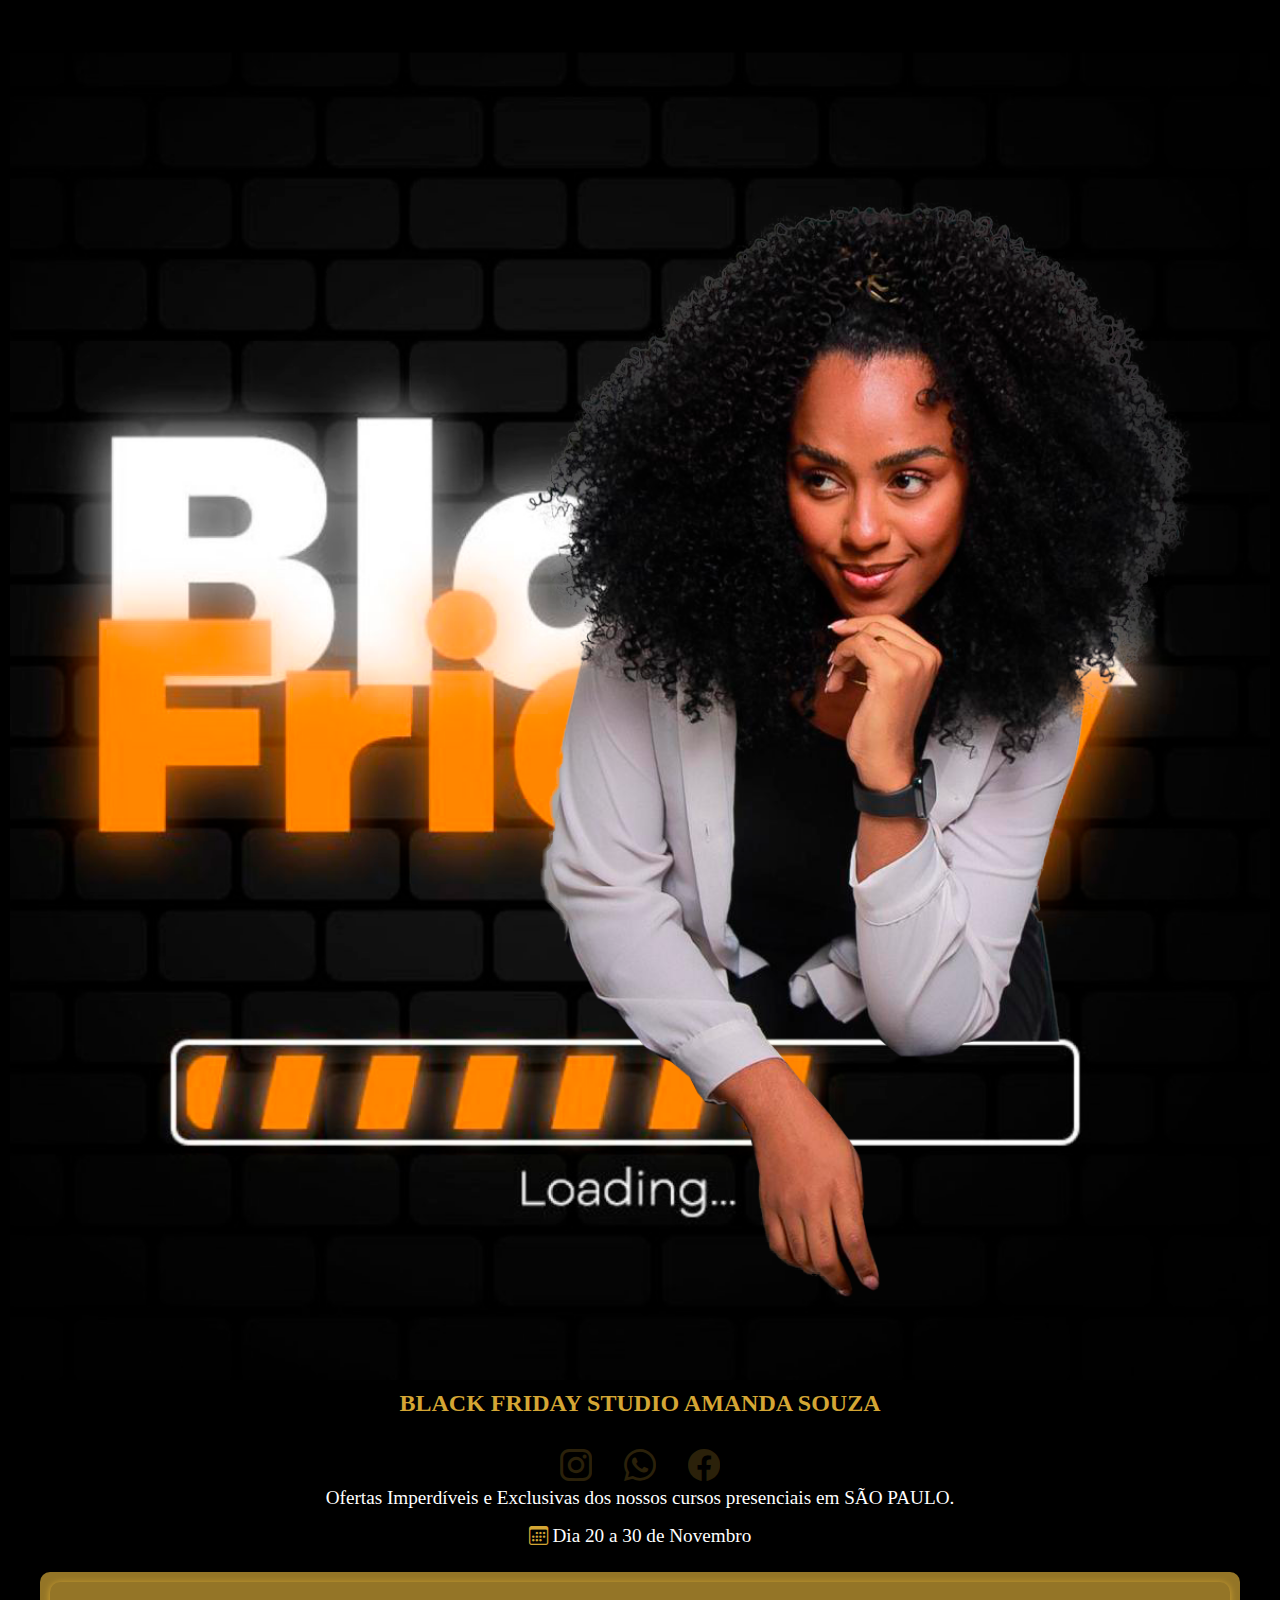
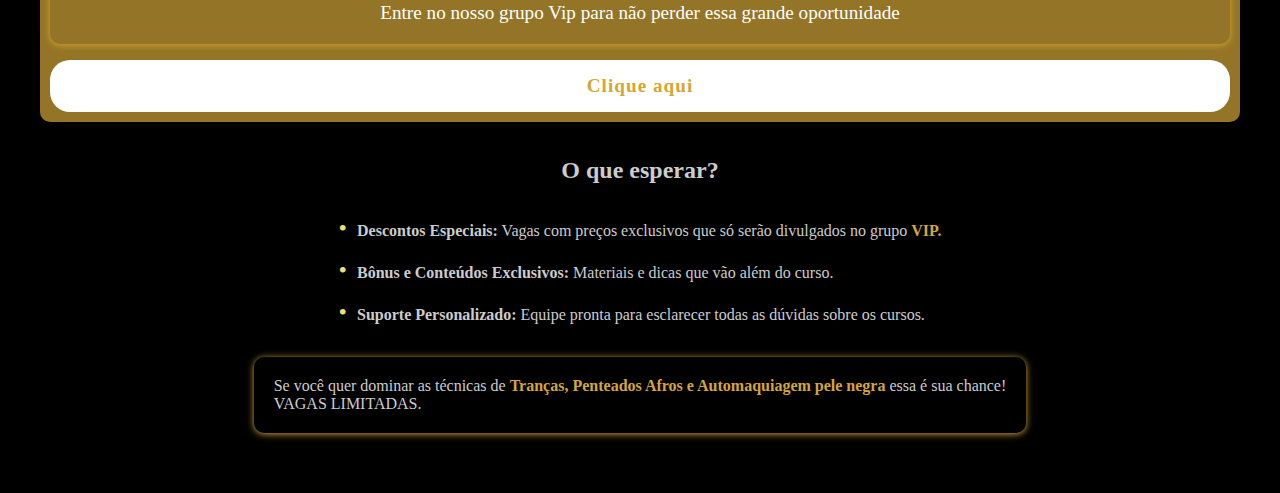
==== black-friday/index.html @ 216b2f34 "Adicionado auterações" ====
<!DOCTYPE html>
<html lang="pt-BR">
<head>
    <meta charset="UTF-8">
    <meta name="viewport" content="width=device-width, initial-scale=1.0">
    <title>Studio Amanda Souza</title>
    <link rel="stylesheet" href="./css/reset.css">
    <link rel="stylesheet" href="./css/imports.css">
    <link rel="stylesheet" href="./css/global.css">
    <link rel="stylesheet" href="./css/estilos.css">
    <link rel="stylesheet" href="./css/colors.css">
</head>
<body>
    <header class="cabecalho">
        <img src="./img/amanda-inicio.png" alt="Amanda Souza">
        <h1>BLACK FRIDAY STUDIO AMANDA SOUZA</h1>

        <div class="flutuante redes">
            <a href="https://www.instagram.com/studio_amanda.souza?utm_source=ig_web_button_share_sheet&igsh=ZDNlZDc0MzIxNw==" target="_blank">
                <i class="bi bi-instagram"></i>
            </a>
            <a href="https://api.whatsapp.com/send/?phone=5511987276642&text=Quero+agendar%21+&type=phone_number&app_absent=0" target="_blank">
                <i class="bi bi-whatsapp"></i>
            </a>
            <a href="https://www.facebook.com/p/Studio-Amanda-Souza-100075992407978/" target="_blank">
                <i class="bi bi-facebook"></i>
            </a>           
            
        </div>
    </header>

    <main class="conteudo-principal"> 
        <section class="info">
            <p>Ofertas Imperdíveis e Exclusivas dos nossos cursos presenciais em SÃO PAULO.
            </p>
            <!-- <p><i class="bi bi-currency-dollar"></i> de 00,00 por <span>00,00</span></p> -->
            <a href="https://calendar.google.com/calendar/u/0/r/day/2024/11/20" target="_blank">
                <i class="bi bi-calendar3"></i> Dia 20 a 30 de Novembro
            </a>
        </section>
        
        <section class="promocao">
            <div class="item card">
                <p>Entre no nosso grupo Vip para não perder essa grande oportunidade</p>
            </div>
            <a href="https://chat.whatsapp.com/FOLFVRoryPv6H15yd8M9S7" target="_blank" class="btn-interno">Clique aqui</a>
        </section>

        <section class="o-q-esperar">
            <h2>O que esperar?</h2>
        <nav class="navegacao">
            <ul class="lista">
                <li class="item-lista"><strong>Descontos Especiais:</strong> Vagas com preços exclusivos que só serão divulgados no grupo <span>VIP.</span></li>
                <li class="item-lista"><strong>Bônus e Conteúdos Exclusivos:</strong> Materiais e dicas que vão além do curso.</li>
                <li class="item-lista"><strong>Suporte Personalizado:</strong> Equipe pronta para esclarecer todas as dúvidas sobre os cursos.</li>
            </ul>
        </nav>
        <div class="card">
            <p>Se você quer dominar as técnicas de <span>Tranças, Penteados Afros e Automaquiagem pele negra</span> essa é sua chance! <br>VAGAS LIMITADAS.</p>
        </div>
        </section>
        
    </main>

    <!-- <footer class="rodape">
        <p>&copy; 2024 Studio Amanda Souza. Todos os direitos reservados.</p>
    </footer> -->
</body>
</html>
---- black-friday/css/imports.css ----
@import url("https://cdn.jsdelivr.net/npm/bootstrap-icons@1.11.3/font/bootstrap-icons.min.css");
---- black-friday/css/global.css ----
h1, h2, h3 {
    text-align: center;
}

i {
    color: var(--cor-primaria);
}

span {
    color: var(--cor-primaria);
    font-weight: bold;
}

.btn {
    background-color: var(--cor-primaria);
    color: #000;
    padding: 15px 30px;
    border-radius: 20px;
    font-weight: bold;
    letter-spacing: 1px;
    transition: all .3s;
}

.btn:hover {
    background-color: var(--cor-secundaria-clara);
}

.btn-interno {
    background-color: #fff;
    color: var(--cor-primaria);
    padding: 15px 30px;
    border-radius: 20px;
    font-weight: bold;
    letter-spacing: 1px;
    transition: all .3s;
}

.btn-interno:hover {
    background-color: var(--cor-secundaria-clara);
    color: #000;
}
---- black-friday/css/estilos.css ----
.cabecalho {
    display: flex;
    align-items: center;
    justify-content: center;
    flex-direction: column;
    position: relative;
    padding: 10px;
}

.cabecalho h1 {
    color: var(--cor-primaria);
    padding: 0px 10px;
    font-size: 1.5rem;
    margin: 10px 0px;
}

.cabecalho img {
    width: 100%;
}

.cabecalho .flutuante {
    position: absolute;
    top: 102%;
    left: 50%;
    transform: translate(-50%, -50%);

}

.cabecalho .redes {
    display: flex;
    align-items: center;
    justify-content: space-between;
    gap: 2rem;
}

.cabecalho .redes i {
    font-size: 2rem;
    opacity: 0.2;
    transition: .3s ease-in-out;
}

.cabecalho .redes i:hover {
    color: var(--cor-secundaria-clara);
    filter: drop-shadow(1px 0px 5px #c9bb46);
    opacity: 1;
}

main {
    padding: 40px;
}

main .info {
    display: flex;
    flex-direction: column;
    justify-content: center;
    gap: 1rem;
    padding: 10px;
    color: #fff;
    font-size: 1.2rem;
    margin-bottom: 15px;
    border-radius: 10px;
    text-align: center;
}

main .promocao {
    display: flex;
    flex-direction: column;

    background-color: var(--cor-primaria-escura);
    gap: 1rem;
    padding: 10px;
    color: #fff;
    font-size: 1.2rem;
    margin-bottom: 15px;
    border-radius: 10px;
    text-align: center;
}

main .o-q-esperar {
    padding: 20px;
    display: flex;
    flex-direction: column;
    align-items: center;
    justify-content: center;
    gap: 1rem;
}

ul {
    list-style-type: none;
}

ul li::before {
    content: "•";
    color: var(--cor-secundaria-clara);
    font-size: 24px;
    margin-right: 10px;
}

main .o-q-esperar .item-lista {
    margin: 15px;
}

main .card {
    border-radius: 10px;
    padding: 20px;
    box-shadow: 0px 1px 7px var(--cor-primaria);
}
---- black-friday/css/colors.css ----
:root {
    --cor-fundo: #000;
    --cor-primaria: #D4A634;
    --cor-primaria-escura: #947527;
    --cor-secundaria: #C9BB46;
    --cor-secundaria-clara: #ece075;
}
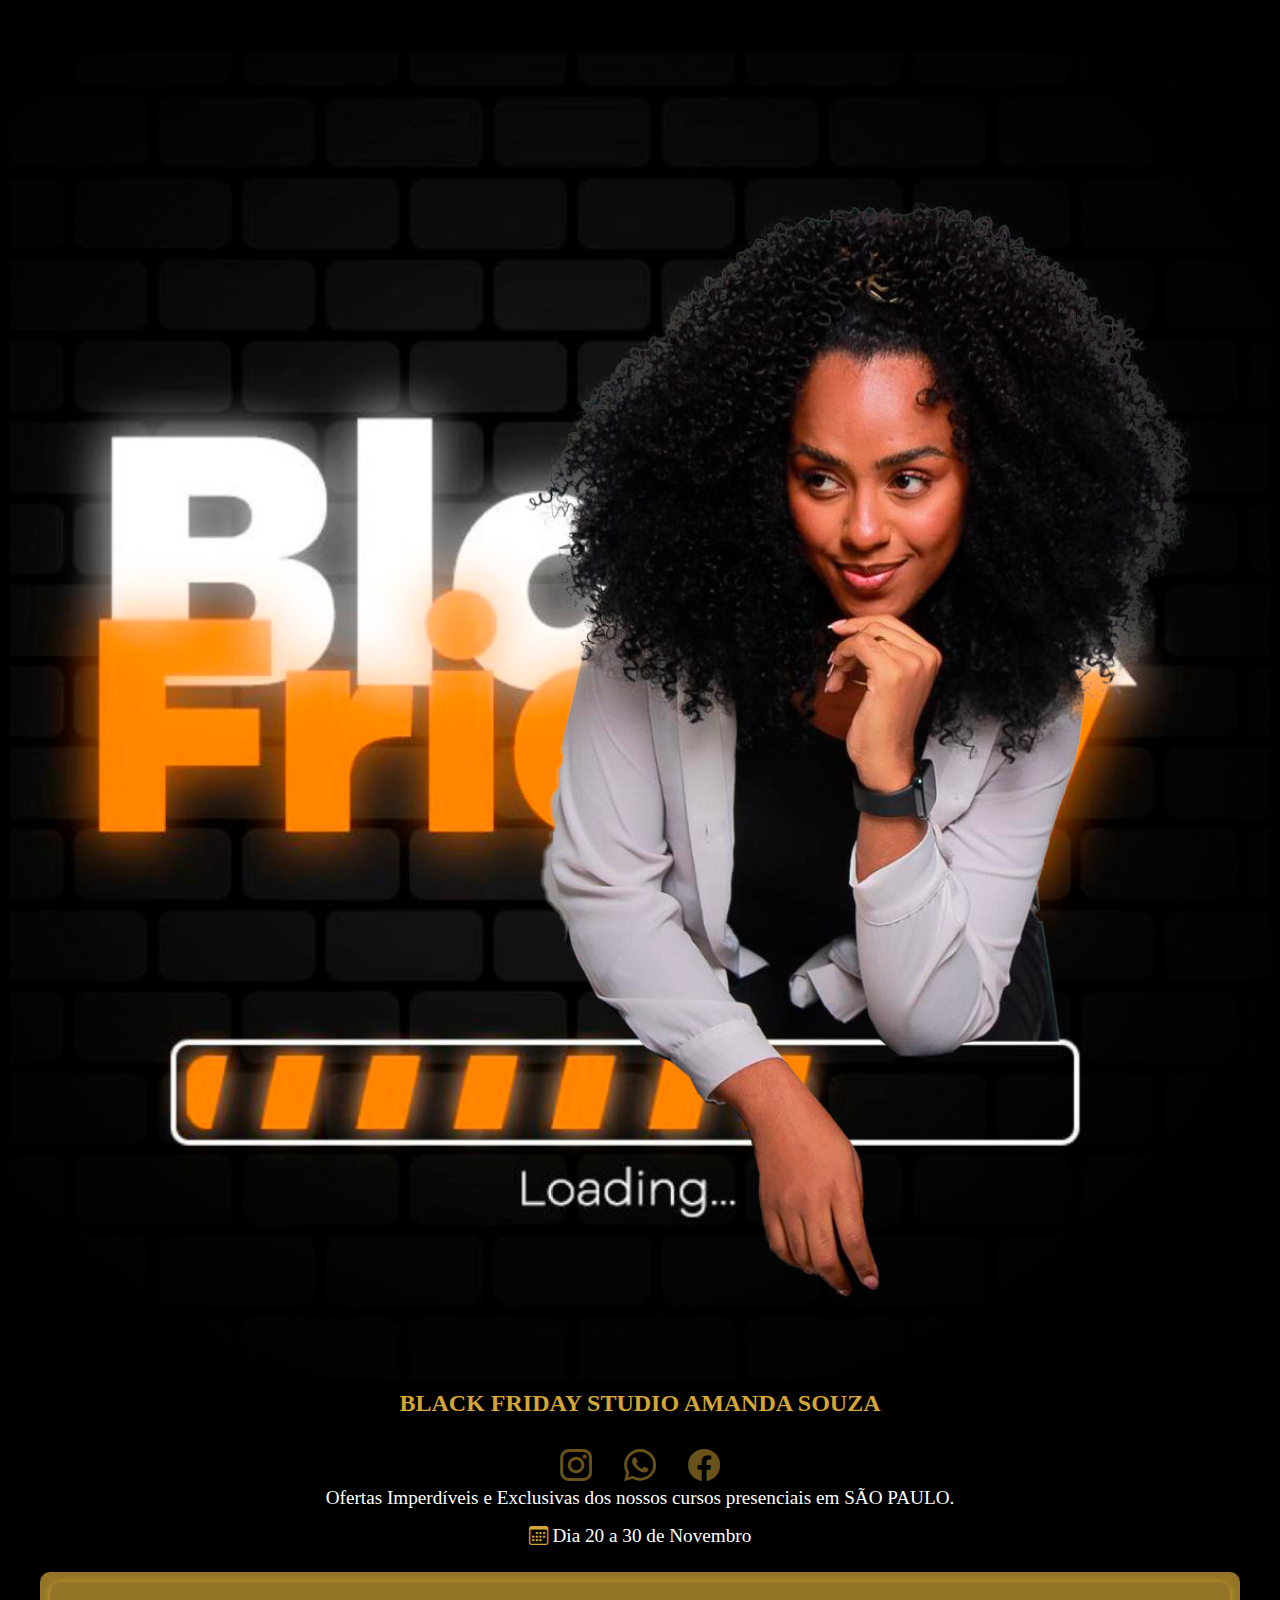
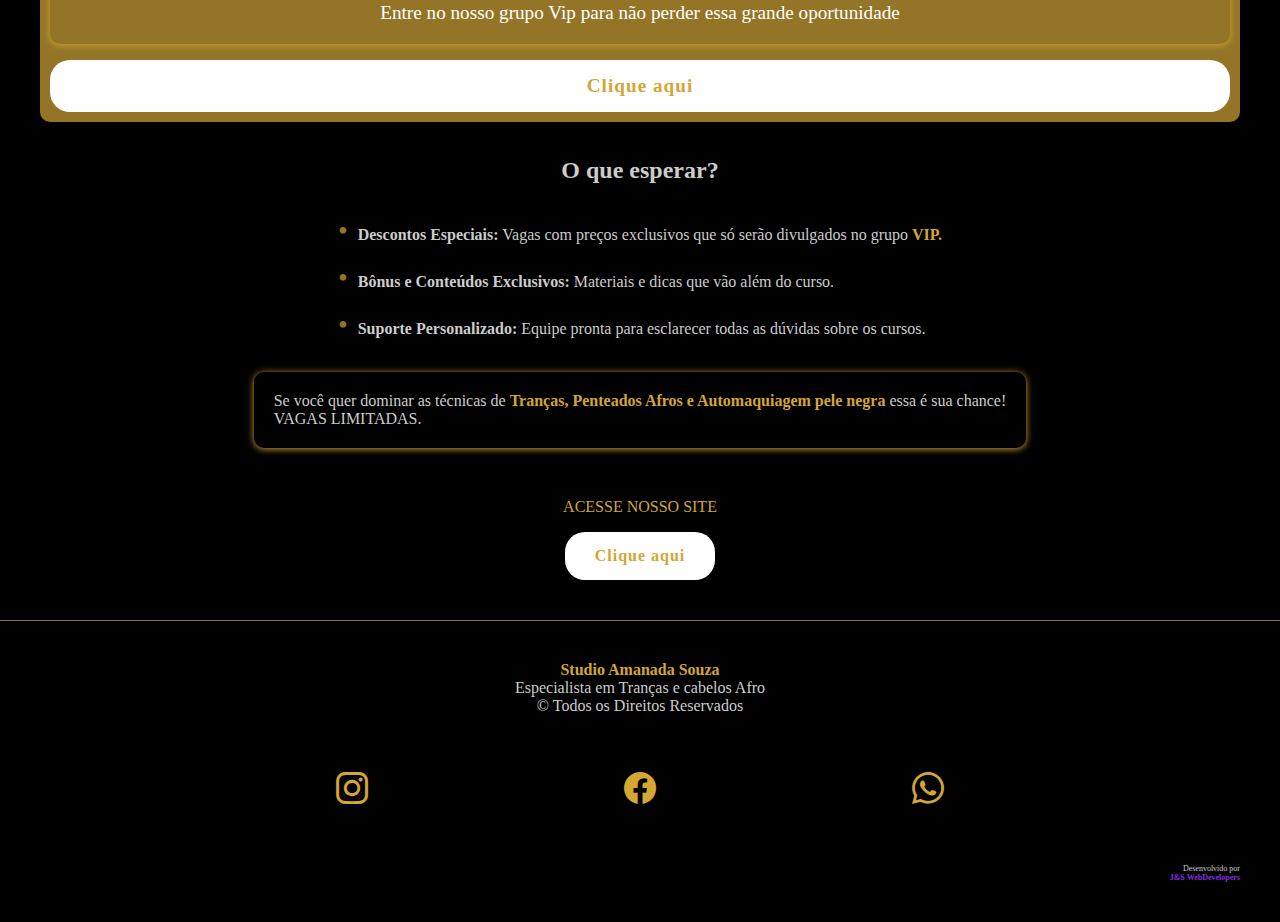
==== commit 4f6514fe: "Atualizado cor do site e removido carrossel de imagens" ====
--- a/black-friday/index.html
+++ b/black-friday/index.html
@@ -7,11 +7,11 @@
     <link rel="stylesheet" href="./css/reset.css">
     <link rel="stylesheet" href="./css/imports.css">
     <link rel="stylesheet" href="./css/global.css">
+    <link rel="stylesheet" href="./css/colors.css">
     <link rel="stylesheet" href="./css/estilos.css">
-    <link rel="stylesheet" href="./css/colors.css">
 </head>
 <body>
-    <header class="cabecalho">
+    <header class="cabecalho" id="inicio">
         <img src="./img/amanda-inicio.png" alt="Amanda Souza">
         <h1>BLACK FRIDAY STUDIO AMANDA SOUZA</h1>
 
@@ -59,11 +59,41 @@
             <p>Se você quer dominar as técnicas de <span>Tranças, Penteados Afros e Automaquiagem pele negra</span> essa é sua chance! <br>VAGAS LIMITADAS.</p>
         </div>
         </section>
+
+        <section class="site">
+                <p>ACESSE NOSSO SITE</p>
+            <a href="https://studioamandasouza.netlify.app/" target="_blank" class="btn-interno">Clique aqui</a>
+        </section>
         
     </main>
 
-    <!-- <footer class="rodape">
-        <p>&copy; 2024 Studio Amanda Souza. Todos os direitos reservados.</p>
-    </footer> -->
+    <footer class="rodape">
+        <div class="reservado">
+            <a href="#inicio"><Span>Studio Amanada Souza</Span></a>
+            <p>Especialista em Tranças e cabelos Afro</p>
+            <p class="copy">&copy; Todos os Direitos Reservados</p>
+        </div>
+
+        <div class="redes-sociais">
+
+            <a href="https://www.instagram.com/studio_amanda.souza?utm_source=ig_web_button_share_sheet&igsh=ZDNlZDc0MzIxNw==" target="_blank" class="icone">
+                <i class="bi bi-instagram"></i>
+            </a>
+            <a href="https://www.facebook.com/p/Studio-Amanda-Souza-100075992407978/" target="_blank" class="icone">
+                <i class="bi bi-facebook"></i>
+            </a>
+            <a href="https://api.whatsapp.com/send/?phone=5511987276642&text=Quero+agendar%21+&type=phone_number&app_absent=0" target="_blank" class="icone">
+                <i class="bi bi-whatsapp"></i>
+            </a>
+
+        </div>
+
+        <div class="dev">
+            <a href="https://s-a-m-i-o.github.io/meu-site/" target="_blank">
+                <p>Desenvolvido por</p>
+            </a>
+            <a href="https://s-a-m-i-o.github.io/meu-site/" target="_blank">J&S WebDevelopers</a>
+        </div>
+    </footer>
 </body>
 </html>
--- a/black-friday/css/estilos.css
+++ b/black-friday/css/estilos.css
@@ -35,7 +35,7 @@
 
 .cabecalho .redes i {
     font-size: 2rem;
-    opacity: 0.2;
+    opacity: 0.5;
     transition: .3s ease-in-out;
 }
 
@@ -91,8 +91,8 @@
 
 ul li::before {
     content: "•";
-    color: var(--cor-secundaria-clara);
-    font-size: 24px;
+    color: var(--cor-primaria-escura);
+    font-size: 28px;
     margin-right: 10px;
 }
 
@@ -104,4 +104,51 @@
     border-radius: 10px;
     padding: 20px;
     box-shadow: 0px 1px 7px var(--cor-primaria);
+}
+
+main .site {
+    display: flex;
+    flex-direction: column;
+    align-items: center;
+    justify-content: center;
+    gap: 1rem;
+    padding-top: 30px;
+    color: var(--cor-primaria);
+}
+
+footer {
+    display: flex;
+    flex-direction: column;
+    align-items: center;
+    justify-content: space-between;
+    padding: 40px;
+    gap: 1rem;
+    border-top: 1px solid var(--cor-primaria-escura);
+}
+
+footer .reservado {
+    font-size: 1rem;
+    text-align: center;
+}
+
+footer .redes-sociais {
+    font-size: 2rem;
+    width: 100%;
+    display: flex;
+    align-items: center;
+    justify-content: space-evenly;
+    padding: 40px;
+}
+
+footer .dev {
+    font-size: 8px;
+    display: flex;
+    flex-direction: column;
+    align-items: end;
+    width: 100%;
+}
+
+footer .dev a:nth-last-child(1) {
+    color: blueviolet;
+    font-weight: bold;
 }